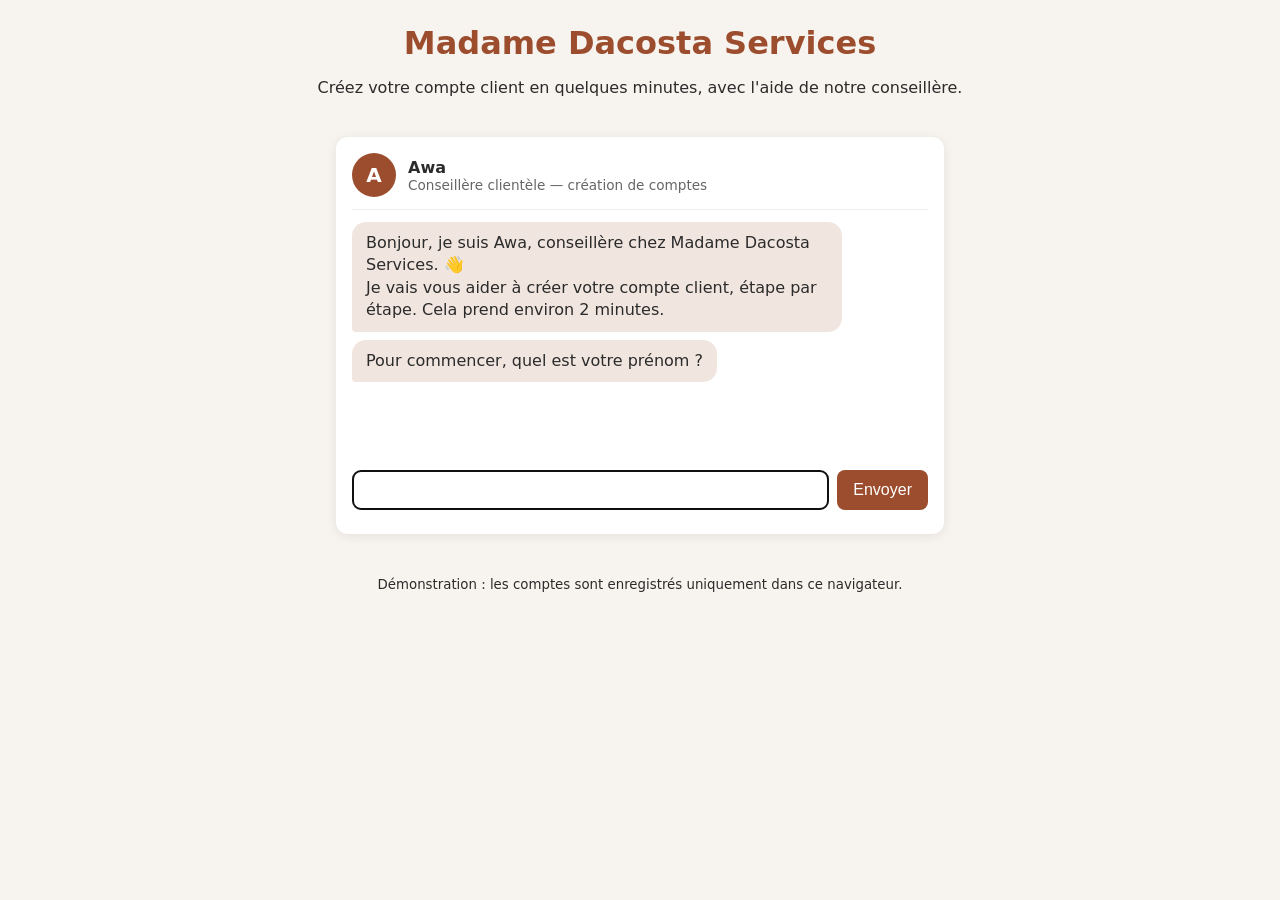
==== index.html @ 0a789598 "Ajoute Awa, conseillère virtuelle qui aide les clients à créer leur compte Co-Authored-By: Claude Op" ====
<!doctype html>
<html lang="fr">
<head>
  <meta charset="utf-8">
  <meta name="viewport" content="width=device-width, initial-scale=1">
  <title>Madame Dacosta Services</title>
  <link rel="stylesheet" href="style.css">
</head>
<body>
  <header>
    <h1>Madame Dacosta Services</h1>
    <p>Créez votre compte client en quelques minutes, avec l'aide de notre conseillère.</p>
  </header>

  <main>
    <section class="assistant" aria-live="polite">
      <div class="employe">
        <div class="avatar" aria-hidden="true">A</div>
        <div>
          <strong>Awa</strong>
          <span class="role">Conseillère clientèle — création de comptes</span>
        </div>
      </div>
      <div id="conversation" class="conversation"></div>
      <form id="saisie" class="saisie" autocomplete="on">
        <input id="reponse" type="text" required>
        <button type="submit">Envoyer</button>
      </form>
      <div id="actions" class="actions"></div>
    </section>
  </main>

  <footer>
    <small>Démonstration : les comptes sont enregistrés uniquement dans ce navigateur.</small>
  </footer>

  <script src="assistant.js"></script>
</body>
</html>
---- style.css ----
:root {
  --fond: #f7f4ef;
  --carte: #ffffff;
  --texte: #2b2b2b;
  --accent: #9b4d2e;
  --bulle-employe: #f1e6df;
  --bulle-client: #9b4d2e;
  --erreur: #b00020;
}
* { box-sizing: border-box; }
body {
  margin: 0;
  font-family: system-ui, -apple-system, "Segoe UI", Roboto, sans-serif;
  background: var(--fond);
  color: var(--texte);
}
header, footer { text-align: center; padding: 24px 16px 8px; }
header h1 { margin: 0 0 8px; color: var(--accent); }
main { max-width: 640px; margin: 0 auto; padding: 16px; }
.assistant {
  background: var(--carte);
  border-radius: 12px;
  box-shadow: 0 2px 12px rgba(0,0,0,.08);
  padding: 16px;
}
.employe { display: flex; gap: 12px; align-items: center; border-bottom: 1px solid #eee; padding-bottom: 12px; }
.avatar {
  width: 44px; height: 44px; border-radius: 50%;
  background: var(--accent); color: #fff;
  display: grid; place-items: center; font-weight: bold; font-size: 20px;
}
.role { display: block; font-size: .85em; color: #666; }
.conversation { min-height: 260px; max-height: 60vh; overflow-y: auto; padding: 12px 0; display: flex; flex-direction: column; gap: 8px; }
.bulle { max-width: 85%; padding: 10px 14px; border-radius: 14px; line-height: 1.4; white-space: pre-line; }
.bulle.employe-msg { background: var(--bulle-employe); align-self: flex-start; border-bottom-left-radius: 4px; }
.bulle.client-msg { background: var(--bulle-client); color: #fff; align-self: flex-end; border-bottom-right-radius: 4px; }
.bulle.erreur { color: var(--erreur); }
.saisie { display: flex; gap: 8px; }
.saisie input { flex: 1; padding: 10px; border: 1px solid #ccc; border-radius: 8px; font-size: 1em; min-width: 0; }
button {
  padding: 10px 16px; border: 0; border-radius: 8px;
  background: var(--accent); color: #fff; font-size: 1em; cursor: pointer;
}
button.secondaire { background: #eee; color: var(--texte); }
.actions { display: flex; flex-wrap: wrap; gap: 8px; margin-top: 8px; }
.cache { display: none; }
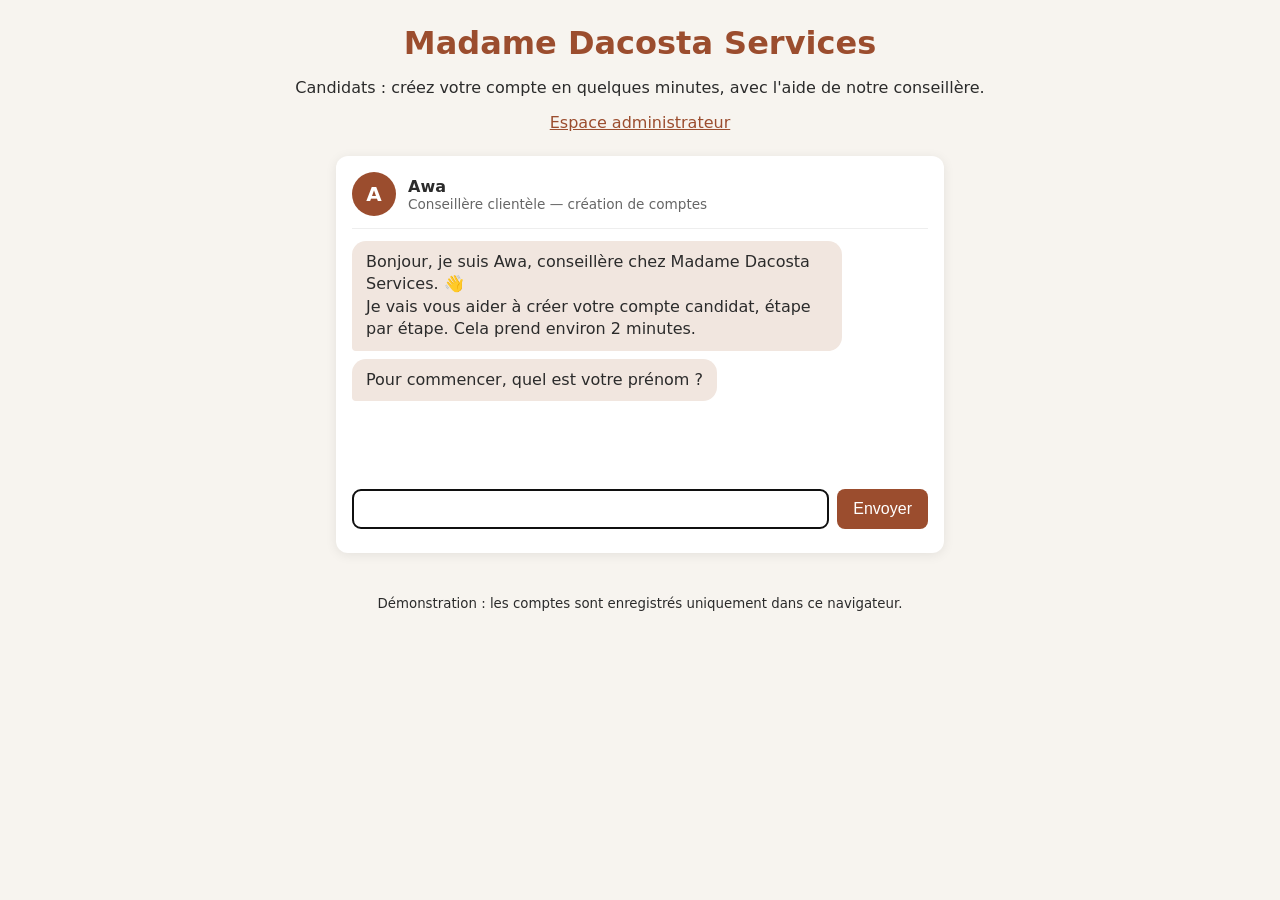
==== commit 8bca393c: "Ajoute un espace administrateur pour créer des comptes employeurs L'espace candidat (Awa) reste inch" ====
--- a/index.html
+++ b/index.html
@@ -9,7 +9,8 @@
 <body>
   <header>
     <h1>Madame Dacosta Services</h1>
-    <p>Créez votre compte client en quelques minutes, avec l'aide de notre conseillère.</p>
+    <p>Candidats : créez votre compte en quelques minutes, avec l'aide de notre conseillère.</p>
+    <nav><a href="admin.html">Espace administrateur</a></nav>
   </header>
 
   <main>
@@ -34,6 +35,7 @@
     <small>Démonstration : les comptes sont enregistrés uniquement dans ce navigateur.</small>
   </footer>
 
+  <script src="commun.js"></script>
   <script src="assistant.js"></script>
 </body>
 </html>
--- a/style.css
+++ b/style.css
@@ -44,3 +44,22 @@
 button.secondaire { background: #eee; color: var(--texte); }
 .actions { display: flex; flex-wrap: wrap; gap: 8px; margin-top: 8px; }
 .cache { display: none; }
+
+nav { margin-top: 8px; }
+nav a { color: var(--accent); }
+.carte { background: var(--carte); border-radius: 12px; box-shadow: 0 2px 12px rgba(0,0,0,.08); padding: 16px; margin-bottom: 16px; }
+.carte h2 { margin-top: 0; font-size: 1.2em; color: var(--accent); }
+.formulaire { display: grid; gap: 12px; }
+.formulaire label { display: grid; gap: 4px; font-weight: 600; }
+.formulaire input, .formulaire select {
+  padding: 10px; border: 1px solid #ccc; border-radius: 8px; font-size: 1em; font-weight: normal; width: 100%;
+}
+.message { margin: 0; }
+.message.erreur { color: var(--erreur); }
+.message.succes { color: #1b7a3a; }
+.onglets { display: flex; gap: 8px; margin-bottom: 16px; }
+.onglets button[aria-selected="false"] { background: #eee; color: var(--texte); }
+.tableau { width: 100%; overflow-x: auto; }
+table { border-collapse: collapse; width: 100%; font-size: .9em; }
+th, td { text-align: left; padding: 8px; border-bottom: 1px solid #eee; white-space: nowrap; }
+.vide { color: #666; font-style: italic; }
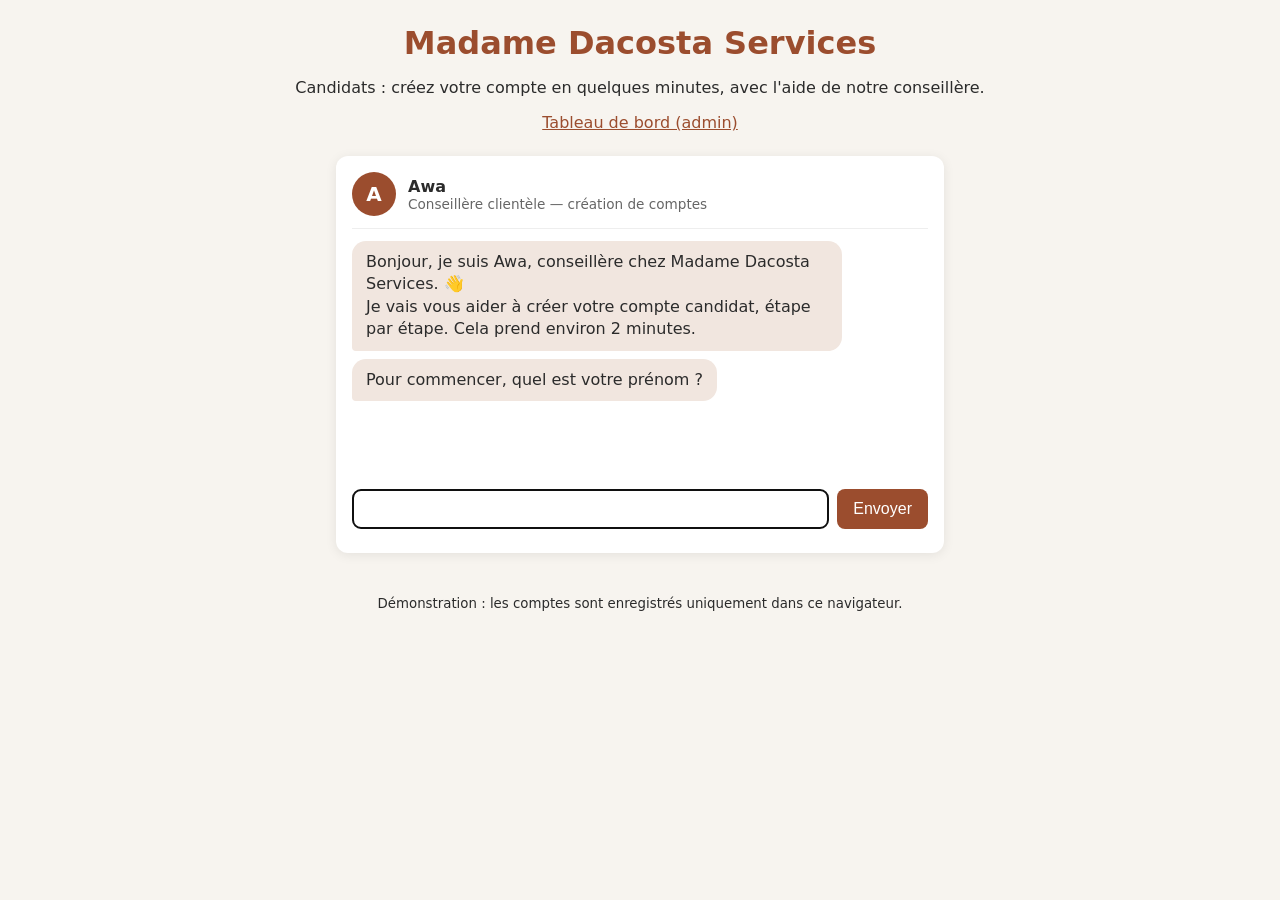
==== commit 3c73d406: "Remplace le code d'accès par une connexion admin par e-mail dans un tableau de bord L'admin se conne" ====
--- a/index.html
+++ b/index.html
@@ -10,7 +10,7 @@
   <header>
     <h1>Madame Dacosta Services</h1>
     <p>Candidats : créez votre compte en quelques minutes, avec l'aide de notre conseillère.</p>
-    <nav><a href="admin.html">Espace administrateur</a></nav>
+    <nav><a href="admin.html">Tableau de bord (admin)</a></nav>
   </header>
 
   <main>
--- a/style.css
+++ b/style.css
@@ -63,3 +63,8 @@
 table { border-collapse: collapse; width: 100%; font-size: .9em; }
 th, td { text-align: left; padding: 8px; border-bottom: 1px solid #eee; white-space: nowrap; }
 .vide { color: #666; font-style: italic; }
+
+.bienvenue { margin: 0 0 12px; text-align: center; }
+.statistiques { display: grid; grid-template-columns: repeat(3, 1fr); gap: 8px; }
+.stat { text-align: center; font-size: .85em; color: #666; padding: 12px 8px; }
+.stat span { display: block; font-size: 1.8em; font-weight: bold; color: var(--accent); }
